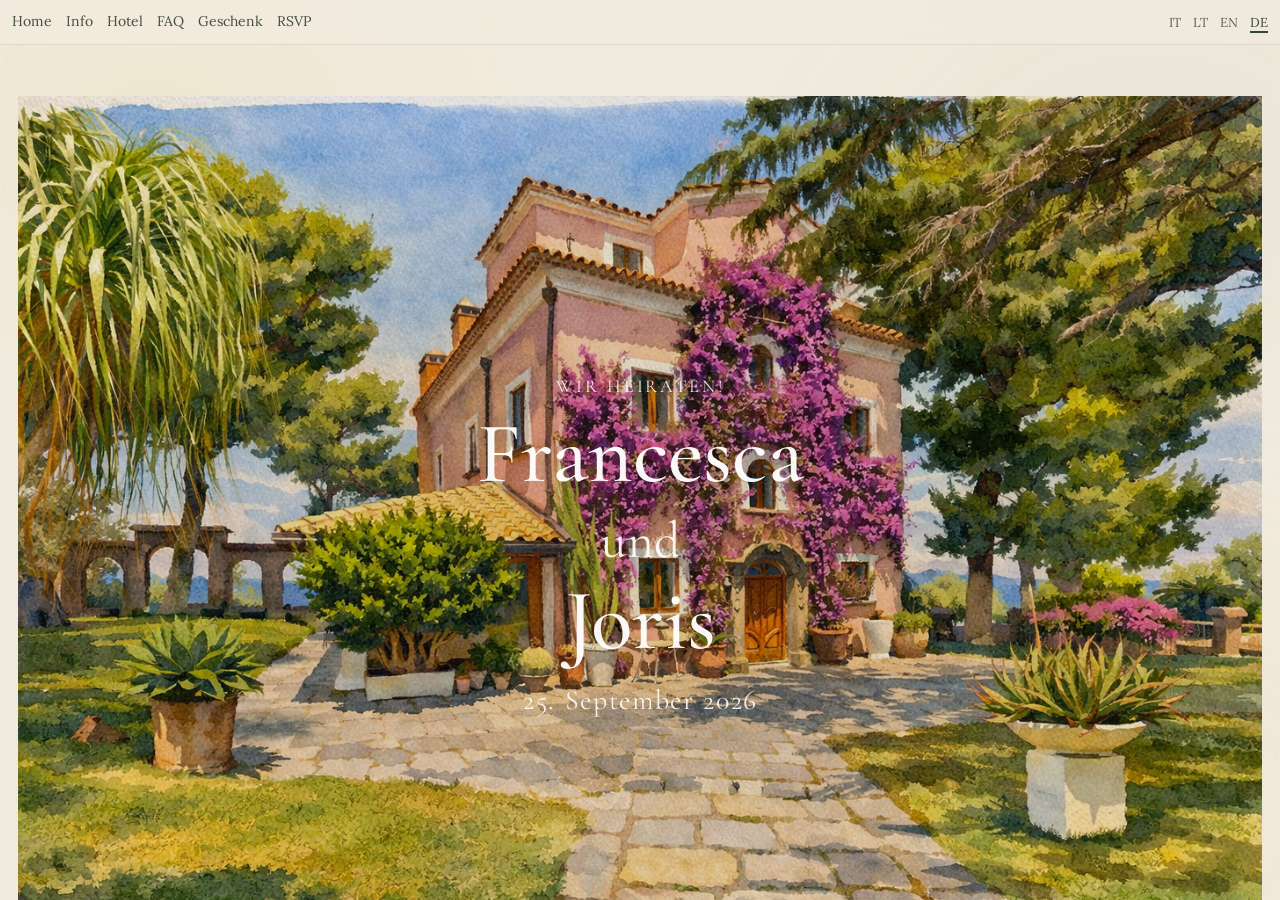
==== de/index.html @ d2a2471b "Update index.html" ====
<!doctype html>
<html lang="de">
<head>
  <meta charset="utf-8" />
  <meta name="viewport" content="width=device-width, initial-scale=1" />
  <title>Francesca & Joris</title>

  <link rel="preconnect" href="https://fonts.googleapis.com">
  <link rel="preconnect" href="https://fonts.gstatic.com" crossorigin>
  <link href="https://fonts.googleapis.com/css2?family=Cormorant+Garamond:wght@400;500;600&family=Lora:wght@400;500;600&display=swap" rel="stylesheet">

  <style>
    :root{
      --background: 40 39% 91%;
      --foreground: 100 15% 24%;
      --card: 40 35% 88%;
      --accent: 77 15% 50%;
      --gold: 42 85% 55%;
      --gold-soft: 42 60% 70%;
      --countdown: 72 16% 43%;

      --font-display: "Cormorant Garamond", serif;
      --font-body: "Lora", serif;

      --shadow-soft: 0 2px 15px -3px rgba(58, 69, 52, .08), 0 4px 6px -2px rgba(58, 69, 52, .04);
      --shadow-elegant: 0 10px 40px -10px rgba(58, 69, 52, .15), 0 4px 15px -3px rgba(58, 69, 52, .08);

      --max: 1100px;
    }

    html{ height:100%; scroll-behavior:smooth; }
    body{
      margin:0;
      min-height:100%;
      background: hsl(var(--background));
      color: hsl(var(--foreground));
      font-family: var(--font-body);
      -webkit-font-smoothing: antialiased;
      -moz-osx-font-smoothing: grayscale;
      overflow-x:hidden;
    }

    /* haze */
    body::before, body::after{
      content:"";
      position:fixed;
      inset:0;
      pointer-events:none;
      z-index:0;
      opacity:.55;
    }
    body::before{
      background:
        radial-gradient(650px 460px at 12% 14%, hsla(var(--gold) / .14), transparent 60%),
        radial-gradient(650px 460px at 90% 20%, hsla(var(--accent) / .10), transparent 65%);
      filter: blur(1px);
    }
    body::after{
      background:
        radial-gradient(760px 560px at 85% 90%, hsla(var(--gold-soft) / .15), transparent 72%);
      filter: blur(1px);
    }

    /* topbar */
    .topbar{
      position:fixed;
      top:0; left:0; right:0;
      z-index:20;
      display:flex;
      justify-content:space-between;
      align-items:center;
      gap:12px;
      flex-wrap:wrap;
      padding:12px 12px;
      background: hsla(var(--background)/.82);
      backdrop-filter: blur(10px);
      border-bottom: 1px solid rgba(0,0,0,.08);
    }

    /* mobile-safe: horizontal scroll menu */
    .nav{
      display:flex;
      gap:14px;
      align-items:center;
      flex-wrap:nowrap;
      overflow-x:auto;
      -webkit-overflow-scrolling: touch;
      scrollbar-width: none;
      max-width: 72vw;
      padding-bottom: 2px;
    }
    .nav::-webkit-scrollbar{ display:none; }

    .lang{
      display:flex;
      gap:12px;
      align-items:center;
      flex-wrap:nowrap;
    }

    .nav a,.lang a{
      text-decoration:none;
      color:inherit;
      font-size:14px;
      font-family: var(--font-body);
      opacity:.95;
      white-space: nowrap;
      flex: 0 0 auto;
    }
    .lang a{ font-size:13px; opacity:.82; }
    .nav a:hover,.lang a:hover{ text-decoration:underline; text-underline-offset:4px; }
    .lang a.active{
      opacity:1;
      text-decoration: underline;
      text-decoration-thickness:2px;
      text-underline-offset:4px;
    }

    /* pages */
    .pages{
      position:relative;
      z-index:1;
      height: 100vh;
      overflow-y: auto;
      scroll-snap-type: y mandatory;
      scroll-padding-top: 76px;
    }
    .page{
      min-height: 100vh;
      scroll-snap-align: start;
      display:flex;
      align-items:center;
      justify-content:center;
      padding: 96px 18px 60px;
      box-sizing:border-box;
      position: relative;
    }

    .content{
      width: min(var(--max), 100%);
      text-align:center;
      padding: 14px 10px;
      position: relative;
      z-index: 2;
    }

    /* typography */
    h2{
      font-family: var(--font-display);
      font-weight: 600;
      margin: 0 0 12px;
      font-size: 34px;
      letter-spacing: .02em;
    }
    p{
      margin: 10px 0;
      line-height: 1.75;
      font-size: 20px;
      color: hsla(var(--foreground)/.90);
    }

    /* Buttons */
    .btnRow{
      margin-top: 18px;
      display:flex;
      justify-content:center;
      gap: 12px;
      flex-wrap: wrap;
    }
    .btn{
      display:inline-flex;
      align-items:center;
      justify-content:center;
      padding: 1.05rem 1.35rem;
      border-radius: 999px;
      border: 1px solid rgba(0,0,0,.10);
      background: hsla(var(--background)/.55);
      box-shadow: var(--shadow-soft);
      color: inherit;
      text-decoration:none;
      transition: transform .2s ease, background .2s ease, box-shadow .2s ease;
      font-family: var(--font-body);
      font-size: 18px;
      cursor:pointer;
      min-width: 210px;
    }
    .btn:hover{
      transform: translateY(-1px);
      background: hsla(var(--gold-soft)/.24);
      box-shadow: var(--shadow-elegant);
    }
    .btn.primary{ background: hsla(var(--gold-soft)/.34); }

    /* Full-bleed hero */
    .fullBleed{
      width: 100vw;
      height: 100vh;
      position: relative;
      overflow:hidden;
    }
    .fullBleed img{
      width:100%;
      height:100%;
      object-fit: cover;
      display:block;
    }
    .overlayCenter{
      position:absolute;
      inset:0;
      display:grid;
      place-items:center;
      text-align:center;
      padding: 18px;
      background: radial-gradient(900px 650px at 50% 42%, rgba(0,0,0,.14), rgba(0,0,0,.05));
    }

    /* Hero text slide-up */
    .heroText{
      color: rgba(255,255,255,.96);
      max-width: 920px;
      padding: 10px 12px;
      opacity: 0;
      transform: translateY(26px);
      transition: opacity 900ms ease, transform 900ms ease;
      will-change: opacity, transform;
    }
    .heroText.in{
      opacity: 1;
      transform: translateY(0);
    }
    .heroText .top{
      font-family: var(--font-display);
      text-transform: uppercase;
      letter-spacing: .16em;
      font-size: 18px;
      opacity: .92;
      margin-bottom: 14px;
    }
    .heroText .nameLine{
      font-family: var(--font-display);
      font-weight: 500;
      font-size: clamp(52px, 7.2vw, 86px);
      line-height: 1.02;
      margin: 6px 0;
    }
    .heroText .and{
      font-family: var(--font-display);
      font-size: clamp(34px, 5.2vw, 52px);
      margin: 10px 0 4px;
      opacity: .96;
    }
    .heroText .date{
      font-family: var(--font-display);
      margin-top: 18px;
      font-size: clamp(22px, 3.6vw, 28px);
      letter-spacing: .06em;
      opacity: .92;
    }

    /* Combined Countdown + Details */
    .combo{
      display:flex;
      flex-direction:column;
      align-items:center;
      gap: 28px;
    }
    .divider{
      width: min(720px, 92%);
      height: 1px;
      background: rgba(0,0,0,.10);
      margin: 6px auto 0;
    }
    .countdown{
      margin-top: 10px;
      display:flex;
      justify-content:center;
      flex-wrap:wrap;
      gap: 26px;
      align-items:baseline;
    }
    .countdown .num{
      font-family: var(--font-display);
      font-size: 56px;
      color: hsl(var(--countdown));
    }
    .countdown .lbl{
      font-size: 14px;
      text-transform: uppercase;
      opacity: .72;
      margin-left: 8px;
      letter-spacing: .12em;
    }

   /* FAQ */
    details{
      width: min(900px, 100%);
      margin: 14px auto;
      padding: 12px 0;
      text-align:left;
      border-bottom: 1px solid rgba(0,0,0,.10);
    }
    details:last-of-type{ border-bottom:0; }
    summary{
      cursor:pointer;
      list-style:none;
      font-family: var(--font-display);
      font-weight: 600;
      font-size: 20px;
      display:flex;
      align-items:center;
      justify-content:space-between;
      gap: 10px;
    }
    summary::-webkit-details-marker{ display:none; }
    .chev{
      width: 12px;
      height: 12px;
      border-right: 2px solid hsla(var(--foreground)/.55);
      border-bottom: 2px solid hsla(var(--foreground)/.55);
      transform: rotate(45deg);
      transition: transform .2s ease;
      flex: 0 0 auto;
      margin-left: 10px;
    }
    details[open] .chev{ transform: rotate(225deg); }
    details p{ margin: 12px 0 6px; font-size: 16px; }

    /* Modal */
    .modalBackdrop{
      position: fixed;
      inset: 0;
      background: rgba(0,0,0,.45);
      display:none;
      align-items:center;
      justify-content:center;
      z-index: 9999;
      padding: 18px;
    }
    .modalBackdrop.show{ display:flex; }
    .modal{
      width: min(560px, 100%);
      background: hsl(var(--background));
      box-shadow: var(--shadow-elegant);
      border-radius: 16px;
      overflow:hidden;
      text-align:center;
    }
    .modalHead{
      padding: 14px 16px;
      display:flex;
      align-items:center;
      justify-content:space-between;
      gap: 10px;
      border-bottom: 1px solid rgba(0,0,0,.08);
    }
    .modalHead b{
      font-family: var(--font-display);
      font-size: 20px;
    }
    .close{
      border:0;
      background: transparent;
      font-size: 24px;
      line-height: 1;
      cursor:pointer;
      opacity:.75;
    }
    .close:hover{ opacity:1; }
    .modalBody{ padding: 14px 16px 16px; }
    .ibanBox{
      background: hsla(var(--card)/.60);
      padding: 14px;
      border-radius: 12px;
      font-family: var(--font-display);
      font-size: 18px;
      letter-spacing: .04em;
      word-break: break-word;
    }
    .modalSmall{ margin-top: 10px; opacity:.85; font-size: 16px; }
    .copyOk{ margin-left: 10px; font-size: 14px; opacity: .85; display:none; }
    .copyOk.show{ display:inline; }

    /* reveal */
    .reveal{ opacity:0; transform: translateY(14px); transition: opacity 700ms ease, transform 700ms ease; }
    .reveal.in{ opacity:1; transform: translateY(0); }

    /* Hotel background Pic8 */
    .hotelBg{
      background-image: url("../Pic8.png");
      background-size: cover;
      background-position: center;
      background-repeat: no-repeat;
    }
    .hotelBg::before{
      content:"";
      position:absolute;
      inset:0;
      z-index:1;
      background: radial-gradient(900px 650px at 50% 40%,
        rgba(0,0,0,.10), rgba(0,0,0,.20));
      pointer-events:none;
    }
    .hotelBg .content h2,
    .hotelBg .content p{
      color: rgba(255,255,255,.96);
    }

    /* Buttons more readable on Hotel bg */
    .hotelBg .btn{
      background: rgba(255,255,255,.88);
      border: 1px solid rgba(255,255,255,.85);
      color: rgba(20, 25, 18, .95);
      box-shadow: 0 10px 30px rgba(0,0,0,.22);
    }
    .hotelBg .btn.primary{
      background: rgba(255,255,255,.94);
    }
    .hotelBg .btn:hover{
      background: rgba(255,255,255,.98);
      transform: translateY(-1px);
      box-shadow: 0 16px 40px rgba(0,0,0,.28);
    }
/* ✅ Regalo background Pic9 */
.giftBg{
  background-image: url("../Pic9.png");
  background-size: cover;
  background-position: center;
  background-repeat: no-repeat;
}
/* overlay per leggibilità */
.giftBg::before{
  content:"";
  position:absolute;
  inset:0;
  z-index:1;
  background: radial-gradient(900px 650px at 50% 40%,
    rgba(0,0,0,.12), rgba(0,0,0,.20));
  pointer-events:none;
}
/* testo bianco in Regalo */
.giftBg .content h2,
.giftBg .content p{
  color: rgba(255,255,255,.96);
}
/* bottoni più leggibili su sfondo */
.giftBg .btn{
  background: rgba(255,255,255,.88);
  border: 1px solid rgba(255,255,255,.85);
  color: rgba(20, 25, 18, .95);
  box-shadow: 0 10px 30px rgba(0,0,0,.22);
}
.giftBg .btn.primary{
  background: rgba(255,255,255,.94);
}
.giftBg .btn:hover{
  background: rgba(255,255,255,.98);
  transform: translateY(-1px);
  box-shadow: 0 16px 40px rgba(0,0,0,.28);
}

    /* Pic6 centered */
    .pic6Wrap{
      width: min(920px, 100%);
      height: 48vh;
      min-height: 320px;
      margin: 26px auto 0;
      overflow:hidden;
      border-radius: 18px;
      box-shadow: var(--shadow-soft);
    }
    .pic6Wrap img{
      width:100%;
      height:100%;
      object-fit: cover;
      display:block;
    }

    /* MOBILE */
    @media (max-width: 860px){
      .page{ padding: 94px 14px 56px; }
      .content{ padding: 10px 6px; }

      h2{ font-size: 28px; }
      p{ font-size: 18px; line-height: 1.65; }

      .btn{
        min-width: unset;
        width: 100%;
        max-width: 420px;
        font-size: 17px;
        padding: .95rem 1.15rem;
      }

      .countdown{ gap: 18px; }
      .countdown .num{ font-size: 44px; }
      .countdown .lbl{ font-size: 12px; margin-left: 6px; }

      .heroText .top{ font-size: 15px; }
      .heroText .nameLine{ font-size: clamp(40px, 10vw, 62px); }
      .heroText .and{ font-size: clamp(26px, 7vw, 40px); }
      .heroText .date{ font-size: clamp(18px, 4.8vw, 22px); }

      .pic6Wrap{ height: 38vh; min-height: 240px; border-radius: 16px; }
      .nav{ max-width: 68vw; }
    }

    @media (max-width: 380px){
      .nav{ max-width: 62vw; }
      h2{ font-size: 26px; }
      p{ font-size: 17px; }
      .countdown .num{ font-size: 40px; }
    }
  </style>
</head>

<body>

  <!-- fixed topbar -->
  <div class="topbar">
    <div class="nav">
      <a href="#home">Home</a>
      <a href="#info">Info</a>
      <a href="#alloggio">Hotel</a>
      <a href="#faq">FAQ</a>
      <a href="#regalo">Geschenk</a>
      <a href="#rsvp">RSVP</a>
    </div>

    <!-- language links -->
    <div class="lang">
      <a href="../it/index.html">IT</a>
      <a href="../lt/index.html">LT</a>
      <a href="../en/index.html">EN</a>
      <a class="active" href="./index.html">DE</a>
    </div>
  </div>

  <main class="pages" id="pages">

    <!-- PAGE 1: HERO -->
    <section class="page" id="home" aria-label="Startseite">
      <div class="fullBleed reveal">
        <img src="../Pic4.png" alt="Titelbild">
        <div class="overlayCenter">
          <div class="heroText" id="heroText">
            <div class="top">Wir heiraten!</div>
            <div class="nameLine">Francesca</div>
            <div class="and">und</div>
            <div class="nameLine">Joris</div>
            <div class="date">25. September 2026</div>
          </div>
        </div>
      </div>
    </section>

    <!-- PAGE 2 -->
    <section class="page" id="info" aria-label="Countdown und Details">
      <div class="content reveal">
        <div class="combo">
          <div>
            <h2>Countdown</h2>
            <p>bis zu unserem schönsten Tag</p>

            <div class="countdown" aria-label="Hochzeits-Countdown">
              <div><span class="num" id="cd-days">—</span><span class="lbl">Tage</span></div>
              <div><span class="num" id="cd-hours">—</span><span class="lbl">Std</span></div>
              <div><span class="num" id="cd-mins">—</span><span class="lbl">Min</span></div>
              <div><span class="num" id="cd-secs">—</span><span class="lbl">Sek</span></div>
            </div>
          </div>

          <div class="divider" aria-hidden="true"></div>

          <div>
            <h2>Die Trauung und anschließende Feier finden statt</h2>
            <p><b>Freitag, 25. September 2026</b> · <b>16:00</b></p>
            <p><b>Capo Santa Fortunata</b> · Sorrento, Italien</p>

            <div class="btnRow">
              <a class="btn" href="https://www.caposantafortunata.com" target="_blank" rel="noopener noreferrer">Location</a>
              <a class="btn" href="https://www.google.com/maps/dir//Capo+Santa+Fortunata+Relais,+Via+Calata+Punta+Capo,+13,+80067+Sorrento+NA,+Italia/"
                 target="_blank" rel="noopener noreferrer">Anfahrt</a>
            </div>

            <p style="margin-top:22px; opacity:.9;"></p>
          </div>
        </div>
      </div>
    </section>

    <!-- PAGE 3: HOTEL -->
    <section class="page hotelBg" id="alloggio" aria-label="Hotel">
      <div class="content reveal">
        <h2>Hotel</h2>
        <p>Wir empfehlen, in Sorrent zu übernachten, idealerweise in der Nähe von Capo Santa Fortunata, wo Sie eine wunderschöne Umgebung und eine gute Anbindung zur Location finden. Zu Ihrer Bequemlichkeit haben wir auf unserer Website einen Buchungslink mit unseren Empfehlungen bereitgestellt.</p>
        <p> </p>

        <div class="btnRow">
          <a class="btn primary"
             href="https://www.booking.com/searchresults.it.html?ss=Capo%20Santa%20Fortunata%20Relais%2C%20Sorrento"
             target="_blank" rel="noopener noreferrer">
            Booking
          </a>
        </div>
      </div>
    </section>

     <!-- PAGE 4: FAQ -->
    <section class="page" id="faq" aria-label="FAQ">
      <div class="content reveal">
        <h2>Häufig gestellte Fragen</h2>

        <details>
          <summary>Dress Code & Style <span class="chev" aria-hidden="true"></span></summary>
          <p>Denkt an formelle Kleidung mit einem Hauch von Eleganz—wir feiern stilvoll!</p>
        </details>

        <details>
          <summary>Haben Sie Tipps für Schuhe? <span class="chev" aria-hidden="true"></span></summary>
          <p>
            Da die Feier im Garten stattfindet, empfehlen wir elegante, aber bequeme Schuhe (euer zukünftiges Ich wird es euch auf der Tanzfläche danken).
          </p>
        </details>

        <details>
          <summary>Findet die Hochzeit drinnen oder draußen statt? <span class="chev" aria-hidden="true"></span></summary>
          <p>Wir feiern im Freien, und im Laufe des Abends kann es etwas kühler werden. 
            Eine leichte Jacke oder ein Schal ist daher eine gute Idee.</p>
        </details>

        <details>
          <summary>Wann sollte ich ankommen? <span class="chev" aria-hidden="true"></span></summary>
          <p>Die Feier beginnt pünktlich um 16:00 Uhr, aber wir heißen euch bereits ab 15:00 Uhr herzlich willkommen, damit ihr in Ruhe ankommen, euch austauschen und die Atmosphäre genießen könnt.</p>
        </details>
        
        <details>
          <summary>Was passiert, wenn ich zu spät komme? <span class="chev" aria-hidden="true"></span></summary>
          <p>Sagen wir es so… euer Status als unsere geliebten Freunde und Familienmitglieder könnte für die nächsten drei Generationen überdacht werden.</p>
        </details>
        
        <details>
          <summary>Wird ein Transport organisiert? <span class="chev" aria-hidden="true"></span></summary>
          <p>Wenn ihr uns eure Flugdaten im Voraus mitteilt, organisieren wir gerne den Transfer zur Location—ihr müsst dann nur noch ankommen und genießen.</p>
        </details>
        
        <details>
          <summary>Gibt es Parkmöglichkeiten? <span class="chev" aria-hidden="true"></span></summary>
          <p>Ja, vor Ort stehen Parkplätze zur Verfügung. 
            Wenn ihr mit dem Auto anreisen möchtet, gebt uns bitte vorab Bescheid.</p>
        </details> 
        
        <details>
          <summary>Gibt es Optionen für besondere Ernährungsbedürfnisse?  <span class="chev" aria-hidden="true"></span></summary>
          <p>Selbstverständlich—es wird vegetarische und glutenfreie Optionen geben sowie eine Open Bar, damit die Feier in vollen Zügen genossen werden kann. 
            Wir bitten euch, das Online-Formular auszufüllen, damit wir uns bestmöglich um euch kümmern können.</p>
        </details>
        
        
        <details>
          <summary>Kann ich eine Begleitperson oder Kinder mitbringen? <span class="chev" aria-hidden="true"></span></summary>
          <p>Natürlich—Partner und Kinder sind herzlich willkommen. Wir bitten euch lediglich, uns im Voraus Bescheid zu geben, damit wir alles optimal planen können.</p>
        </details>
        
        <details>
          <summary>Wie ist das Wetter in Sorrent im September? <span class="chev" aria-hidden="true"></span></summary>
          <p>Mitte September ist das Wetter in Sorrent in der Regel warm, sonnig und sehr angenehm, mit Temperaturen zwischen 24 und 28°C und einer leichten Meeresbrise. 
            Abends kann es etwas kühler und romantisch werden, daher ist eine leichte Schicht ideal.</p>
        </details>

                <details>
          <summary>Dürfen Gäste während der Hochzeit Fotos machen? <span class="chev" aria-hidden="true"></span></summary>
          <p>Ja, natürlich—haltet alle schönen Momente fest! Unsere einzige Bitte: Teilt eure Fotos mit uns—wir freuen uns sehr darauf, den Tag auch durch eure Augen zu erleben.</p>
        </details>

                <details>
          <summary>Wann und wie sollte ich zusagen (RSVP)? <span class="chev" aria-hidden="true"></span></summary>
          <p>Wir bitten euch, eure Teilnahme spätestens 6 Wochen vor der Hochzeit (bis Mitte August) zu bestätigen. 
            Bitte füllt das Online-Formular auf unserer Website aus—wir versprechen, es geht schnell und unkompliziert.</p>
        </details>

          <details>
          <summary>Wo sollte ich übernachten? <span class="chev" aria-hidden="true"></span></summary>
          <p>Wir empfehlen, in Sorrent zu übernachten, idealerweise in der Nähe von Capo Santa Fortunata, wo ihr eine wunderschöne Umgebung und eine gute Anbindung zur Location findet. 
            Zur Vereinfachung haben wir auf unserer Website einen Buchungslink mit unseren Empfehlungen bereitgestellt.</p>
        </details>

          <details>
          <summary>Habt ihr einen Geschenkwunsch? <span class="chev" aria-hidden="true"></span></summary>
          <p>Eure Anwesenheit ist für uns das größte Geschenk. 
            Wenn ihr uns dennoch auf eine andere Weise eine Freude machen möchtet, freuen wir uns über einen Geldbetrag oder eine Überweisung.</p>
        </details>

        
      </div>
    </section>

    <!-- PAGE 5: GIFT -->
    <section class="page giftBg" id="regalo" aria-label="Geschenk">
      <div class="content reveal">
        <h2>Geschenk</h2>
        <p>Liebe ist das größte Geschenk.
Wir freuen uns sehr, dieses Glück mit Ihnen zu teilen. </p>
        <p>Wenn Sie uns darüber hinaus eine Freude machen möchten, wissen wir Ihre Aufmerksamkeit sehr zu schätzen.</p>

        <div class="btnRow">
          <button class="btn primary" id="openIban" type="button">IBAN</button>
        </div>
      </div>
    </section>

    <!-- PAGE 6: RSVP -->
    <section class="page" id="rsvp" aria-label="RSVP">
      <div class="content reveal">
        <h2>RSVP</h2>
        <p>Wir bitten um Ihre Rückmeldung</p>
          <p></p>

        <div class="btnRow">
          <a class="btn primary" href="https://docs.google.com/forms/d/e/1FAIpQLSfKxmIt-JV8UJndK51ZwFn-RdEQlB_TzwlphtUHZ3H8nJC-3Q/viewform?usp=share_link&ouid=101098767515125059773">
            Google-Formular öffnen
          </a>
        </div>

        <div class="pic6Wrap" aria-label="Abschlussfoto">
          <img src="../Pic6.png" alt="Abschlussfoto">
        </div>
      </div>
    </section>

  </main>

  <!-- IBAN Modal -->
  <div class="modalBackdrop" id="ibanModal" role="dialog" aria-modal="true" aria-label="IBAN">
    <div class="modal">
      <div class="modalHead">
        <b>IBAN-Details</b>
        <button class="close" id="closeIban" aria-label="Schließen">×</button>
      </div>
      <div class="modalBody">
        <div class="ibanBox" id="ibanText">IT 123456789111213</div>
        <div class="modalSmall">Kontoinhaber: <b>Joris Vitulli</b></div>

        <div class="btnRow" style="justify-content:center;margin-top:12px;">
          <button class="btn" id="copyIban" type="button">IBAN kopieren</button>
          <span class="copyOk" id="copyOk">Kopiert ✅</span>
        </div>
      </div>
    </div>
  </div>

  <script>
    // Mark intro as "seen" so switching languages won't show the envelope again
    (function(){
      sessionStorage.setItem("introSeen", "1");
      const ht = document.getElementById("heroText");
      if(ht) requestAnimationFrame(() => ht.classList.add("in"));
    })();

    // Countdown
    (function(){
      const wedding = new Date("2026-09-25T16:00:00+02:00");
      const elDays  = document.getElementById("cd-days");
      const elHours = document.getElementById("cd-hours");
      const elMins  = document.getElementById("cd-mins");
      const elSecs  = document.getElementById("cd-secs");
      const pad = n => String(n).padStart(2,"0");

      function tick(){
        const diff = wedding - new Date();
        if(diff <= 0){
          elDays.textContent = "0";
          elHours.textContent = "00";
          elMins.textContent = "00";
          elSecs.textContent = "00";
          return;
        }
        const t = Math.floor(diff / 1000);
        elDays.textContent  = Math.floor(t / 86400);
        elHours.textContent = pad(Math.floor((t % 86400) / 3600));
        elMins.textContent  = pad(Math.floor((t % 3600) / 60));
        elSecs.textContent  = pad(t % 60);
      }
      tick();
      setInterval(tick, 1000);
    })();

    // Reveal
    (function(){
      const els = document.querySelectorAll(".reveal");
      const io = new IntersectionObserver((entries) => {
        entries.forEach(e => {
          if(e.isIntersecting){
            e.target.classList.add("in");
          }
        });
      }, { threshold: 0.35 });
      els.forEach(el => io.observe(el));
    })();

    // IBAN modal
    (function(){
      const modal = document.getElementById("ibanModal");
      const openBtn = document.getElementById("openIban");
      const closeBtn = document.getElementById("closeIban");
      const copyBtn = document.getElementById("copyIban");
      const ibanText = document.getElementById("ibanText");
      const copyOk = document.getElementById("copyOk");

      function open(){
        modal.classList.add("show");
        copyOk.classList.remove("show");
      }
      function close(){
        modal.classList.remove("show");
      }

      openBtn.addEventListener("click", open);
      closeBtn.addEventListener("click", close);
      modal.addEventListener("click", (e) => { if(e.target === modal) close(); });
      document.addEventListener("keydown", (e) => { if(e.key === "Escape") close(); });

      copyBtn.addEventListener("click", async () => {
        try{
          await navigator.clipboard.writeText(ibanText.textContent.trim());
          copyOk.classList.add("show");
          setTimeout(() => copyOk.classList.remove("show"), 1800);
        }catch(err){
          const range = document.createRange();
          range.selectNodeContents(ibanText);
          const sel = window.getSelection();
          sel.removeAllRanges();
          sel.addRange(range);
          document.execCommand("copy");
          sel.removeAllRanges();
          copyOk.classList.add("show");
          setTimeout(() => copyOk.classList.remove("show"), 1800);
        }
      });
    })();
  </script>
</body>
</html>
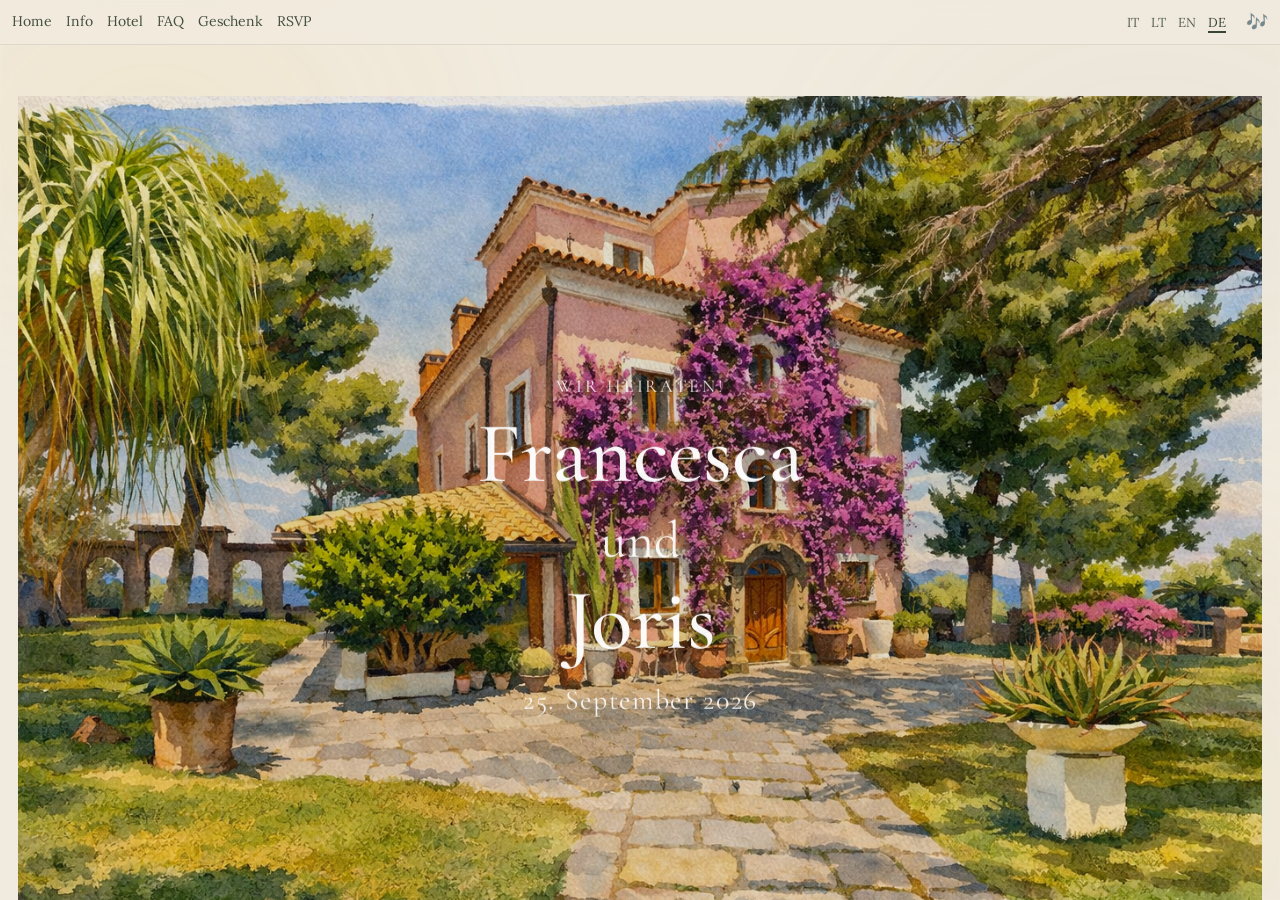
==== commit 8ea7f8cd: "Update index.html" ====
--- a/de/index.html
+++ b/de/index.html
@@ -114,6 +114,23 @@
       text-decoration: underline;
       text-decoration-thickness:2px;
       text-underline-offset:4px;
+    }
+
+    .musicBtn{
+      border: none;
+      background: transparent;
+      font-size: 18px;
+      cursor: pointer;
+      opacity: 0.8;
+      transition: transform .2s ease, opacity .2s ease;
+      margin-left: 8px;
+      color: inherit;
+      padding: 0;
+      line-height: 1;
+    }
+    .musicBtn:hover{
+      transform: scale(1.1);
+      opacity: 1;
     }
 
     /* pages */
@@ -396,8 +413,7 @@
       position:absolute;
       inset:0;
       z-index:1;
-      background: radial-gradient(900px 650px at 50% 40%,
-        rgba(0,0,0,.10), rgba(0,0,0,.20));
+      background: transparent;
       pointer-events:none;
     }
     .hotelBg .content h2,
@@ -514,6 +530,8 @@
 </head>
 
 <body>
+<audio id="bgMusic" src="../musica.mp3"></audio>
+
 
   <!-- fixed topbar -->
   <div class="topbar">
@@ -532,6 +550,7 @@
       <a href="../lt/index.html">LT</a>
       <a href="../en/index.html">EN</a>
       <a class="active" href="./index.html">DE</a>
+      <button id="musicToggle" class="musicBtn" type="button" aria-label="Musik umschalten">🎶</button>
     </div>
   </div>
 
@@ -717,7 +736,7 @@
 
         <div class="btnRow">
           <a class="btn primary" href="https://docs.google.com/forms/d/e/1FAIpQLSfKxmIt-JV8UJndK51ZwFn-RdEQlB_TzwlphtUHZ3H8nJC-3Q/viewform?usp=share_link&ouid=101098767515125059773">
-            Google-Formular öffnen
+            Bitte gib hier deine Teilnahme an
           </a>
         </div>
 
@@ -737,8 +756,8 @@
         <button class="close" id="closeIban" aria-label="Schließen">×</button>
       </div>
       <div class="modalBody">
-        <div class="ibanBox" id="ibanText">IT 123456789111213</div>
-        <div class="modalSmall">Kontoinhaber: <b>Joris Vitulli</b></div>
+        <div class="ibanBox" id="ibanText">DE91590700700510737000</div>
+        <div class="modalSmall">Kontoinhaber: <b>Joris Alisauskas</b></div>
 
         <div class="btnRow" style="justify-content:center;margin-top:12px;">
           <button class="btn" id="copyIban" type="button">IBAN kopieren</button>
@@ -752,8 +771,55 @@
     // Mark intro as "seen" so switching languages won't show the envelope again
     (function(){
       sessionStorage.setItem("introSeen", "1");
+
       const ht = document.getElementById("heroText");
       if(ht) requestAnimationFrame(() => ht.classList.add("in"));
+
+      const music = document.getElementById("bgMusic");
+      const musicBtn = document.getElementById("musicToggle");
+
+      function updateMusicButton(){
+        if(!musicBtn || !music) return;
+        musicBtn.textContent = music.paused ? "🎶" : "🎶";
+      }
+
+      function playMusicFrom18(){
+        if(!music) return;
+
+        music.currentTime = 18;
+        music.volume = 0;
+
+        music.play().then(() => {
+          let v = 0;
+
+          const fade = setInterval(() => {
+            if(v < 0.4){
+              v += 0.02;
+              music.volume = Math.min(v, 0.4);
+            } else {
+              clearInterval(fade);
+            }
+          }, 120);
+
+          updateMusicButton();
+        }).catch(()=>{});
+      }
+
+      if(musicBtn && music){
+        updateMusicButton();
+
+        musicBtn.addEventListener("click", () => {
+          if(music.paused){
+            playMusicFrom18();
+          } else {
+            music.pause();
+            updateMusicButton();
+          }
+        });
+
+        music.addEventListener("pause", updateMusicButton);
+        music.addEventListener("play", updateMusicButton);
+      }
     })();
 
     // Countdown
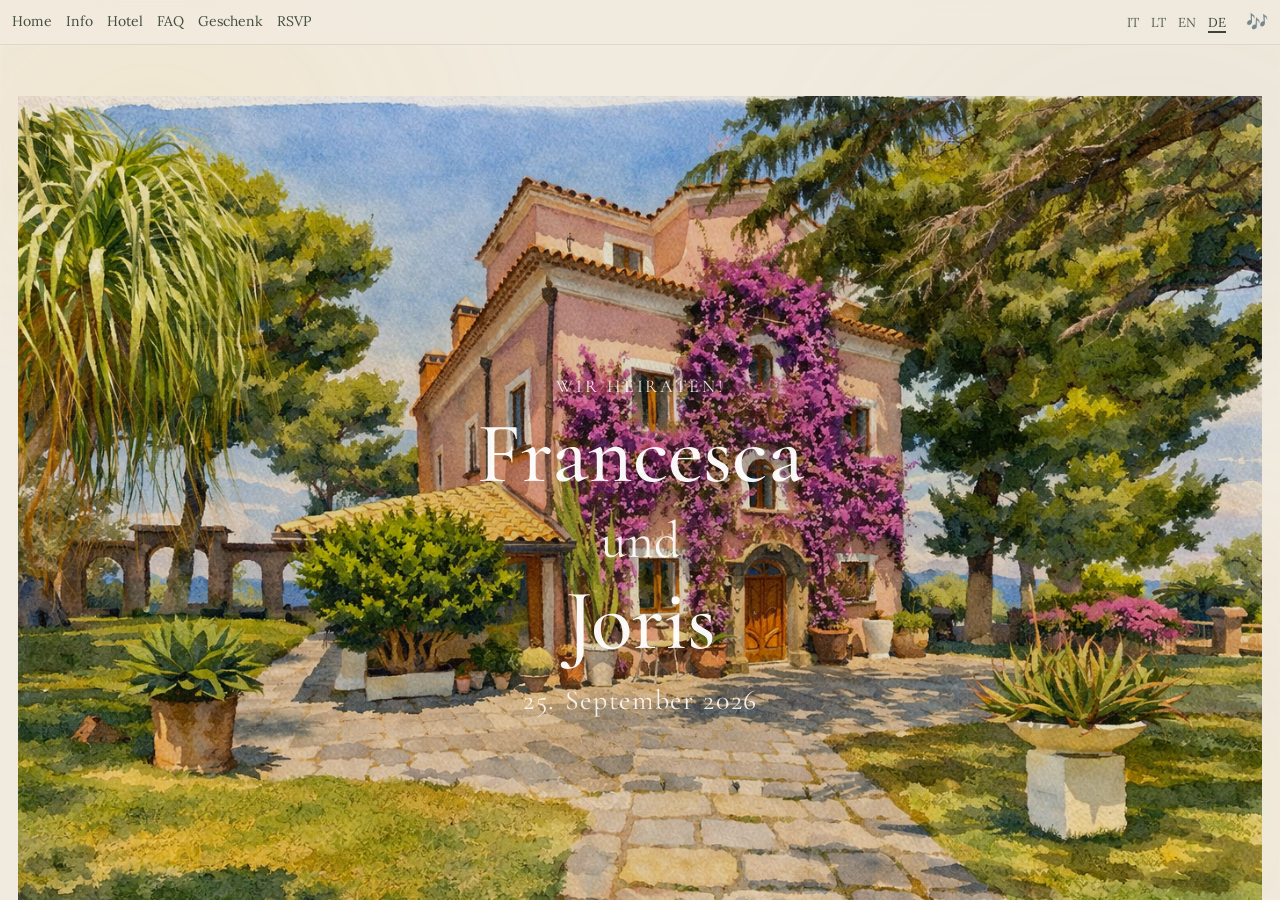
==== commit 89d41734: "Update index.html" ====
--- a/de/index.html
+++ b/de/index.html
@@ -449,8 +449,7 @@
   position:absolute;
   inset:0;
   z-index:1;
-  background: radial-gradient(900px 650px at 50% 40%,
-    rgba(0,0,0,.12), rgba(0,0,0,.20));
+  background: trasparent;
   pointer-events:none;
 }
 /* testo bianco in Regalo */
